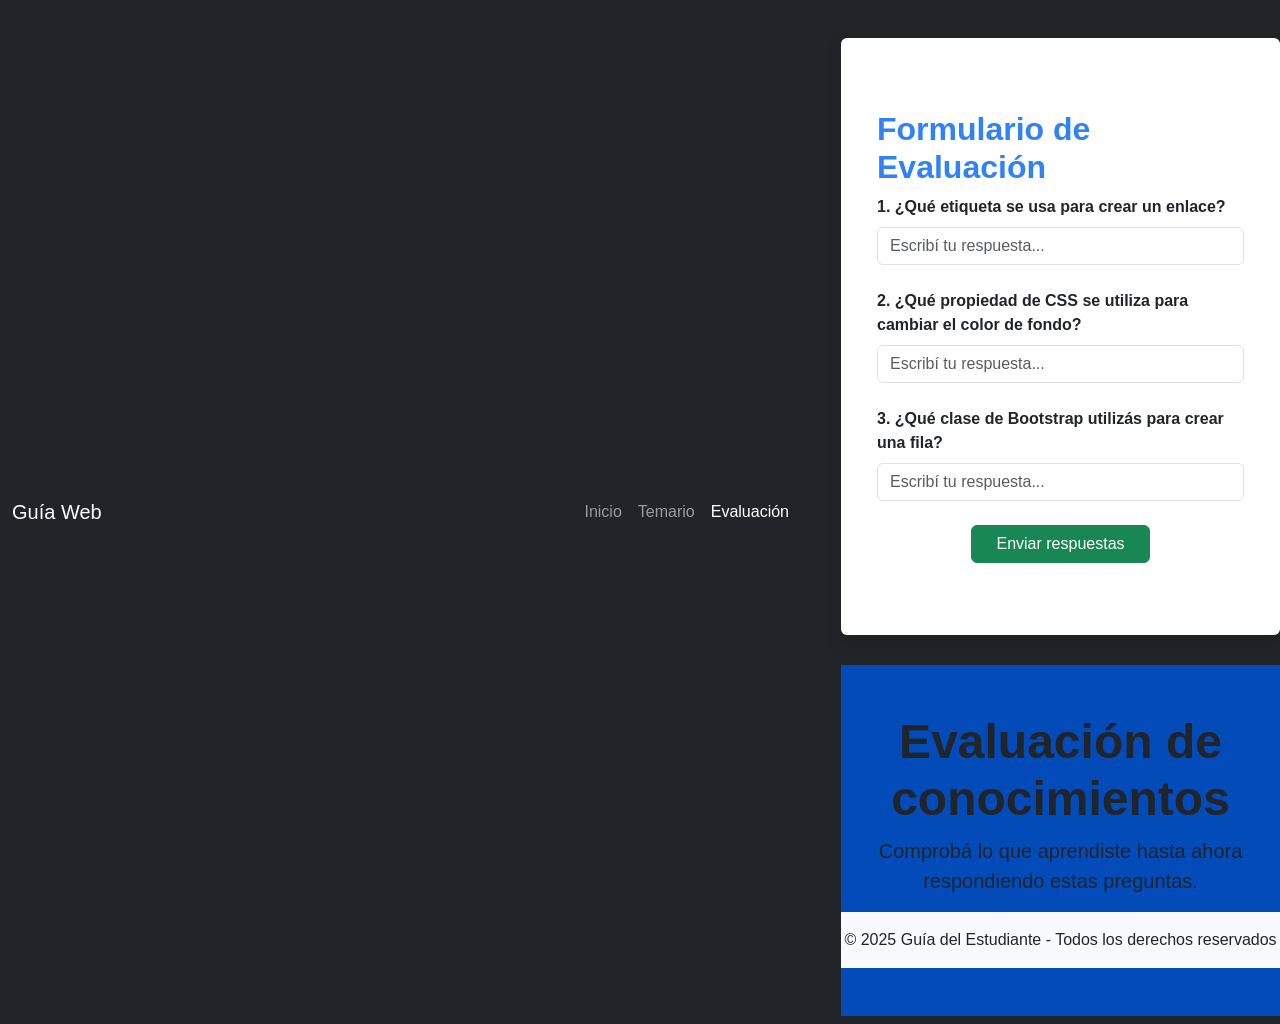
==== evaluacion.html @ 554e3e7c "primer commit, agregue los archivos que hay que correjir" ====
<!DOCTYPE html>
<html lang="es">
<head>
  <meta charset="UTF-8" />
  <meta name="viewport" content="width=device-width, initial-scale=1.0"/>
  <title>Guía del Estudiante - Evaluación</title>
  <link href="https://cdn.jsdelivr.net/npm/bootstrap@5.1.0/dist/css/bootstrap.min.css" rel="stylesheet" />
  <link href="assets/css/index.css" rel="stylesheet" />
</head>
<body>
  <nav class="navbar navbar-expand-lg navbar-dark bg-dark">
    <div class="container">
      <a class="navbar-brand" href="#">Guía Web</a>
      <button class="navbar-toggler" type="button" data-bs-toggle="collapse" data-bs-target="#navbarNav">
        <span class="navbar-toggler-icon"></span>
      </button>
      <div class="collapse navbar-collapse" id="navbarNav">
        <ul class="navbar-nav ms-auto">
          <li class="nav-item"><a class="nav-link" href="index.html">Inicio</a><li>
          <li class="nav-item"><a class="nav-link" href="temario.htmlx">Temario</a><li>
          <li class="nav-item"><a class="nav-link active" href="evaluación.html">Evaluación</a><li>
        <ul>
      </div>
    </div>
  <nav>

  <article class="bg-white shadow rounded p-4">
  <main class="container my-5">
      <h2>Formulario de Evaluación</h2>
      <forms>
        <div class="mb-4">
          <label class="form-label fw-bold">1. ¿Qué etiqueta se usa para crear un enlace?</label>
          <input type="text" class="form-control" placeholder="Escribí tu respuesta...">
        </div>
        <div class="mb-4">
          <label class="form-label fw-bold">2. ¿Qué propiedad de CSS se utiliza para cambiar el color de fondo?</label>
          <input type="text" class="form-control" placeholder="Escribí tu respuesta...">
        </div>
        <div class="mb-4">
          <label class="form-label fw-bold">3. ¿Qué clase de Bootstrap utilizás para crear una fila?</label>
          <input type="text" class="form-control" placeholder="Escribí tu respuesta...">
        </div>
        <div class="text-center">
          <button type="submit" class="btn btn-success px-4">Enviar respuestas</button>
        </div>
      </forms>
    </article>
  </main>

  <header class="text-dark text-center py-5">
    <div class="contenedor">
      <h1 class="display-5">Evaluación de conocimientos</h1>
      <p class="lead">Comprobá lo que aprendiste hasta ahora respondiendo estas preguntas.</p>
    </div>
  <header>

  <footer class="bg-light text-center py-3 mt-auto">
    <p class="mb-0">&copy; 2025 Guía del Estudiante - Todos los derechos reservados</p>
  </footer>

</body>
<script src="https://cdn.jsdelivr.net/npm/bootstrap@5.3.6/dist/js/bootstrap.bundle.min.js"></script>
</html>
---- assets/css/index.css ----
/* ==== Estilo general ==== */
body {
  font-family: "Segoe UI", sans-serif;
  background-color: #faf8f8;
}

/* ==== Navbar ==== */
.navbar-nav .nav-link:hover {
  color: #00245a;
}

/* ==== Header ==== */
header {
  background-color: #024bb8;
}

header h1 {
  font-weight: bold !important;
}

/* ==== Artículos ==== */
article {
  margin: 30px auto;
}

/* ==== Títulos y subtítulos ==== */
article h2,
article h3 {
  color: #3181f8;
  font-weight: bold;
}

/* ==== Párrafos ==== */
article p {
  color: #292121;
  font-size: 1rem;
}

/* ==== Footer ==== */
footer {
  background-color: #212529;
  text-align: center;
  padding: 15px 0;
  margin-top: auto;
}
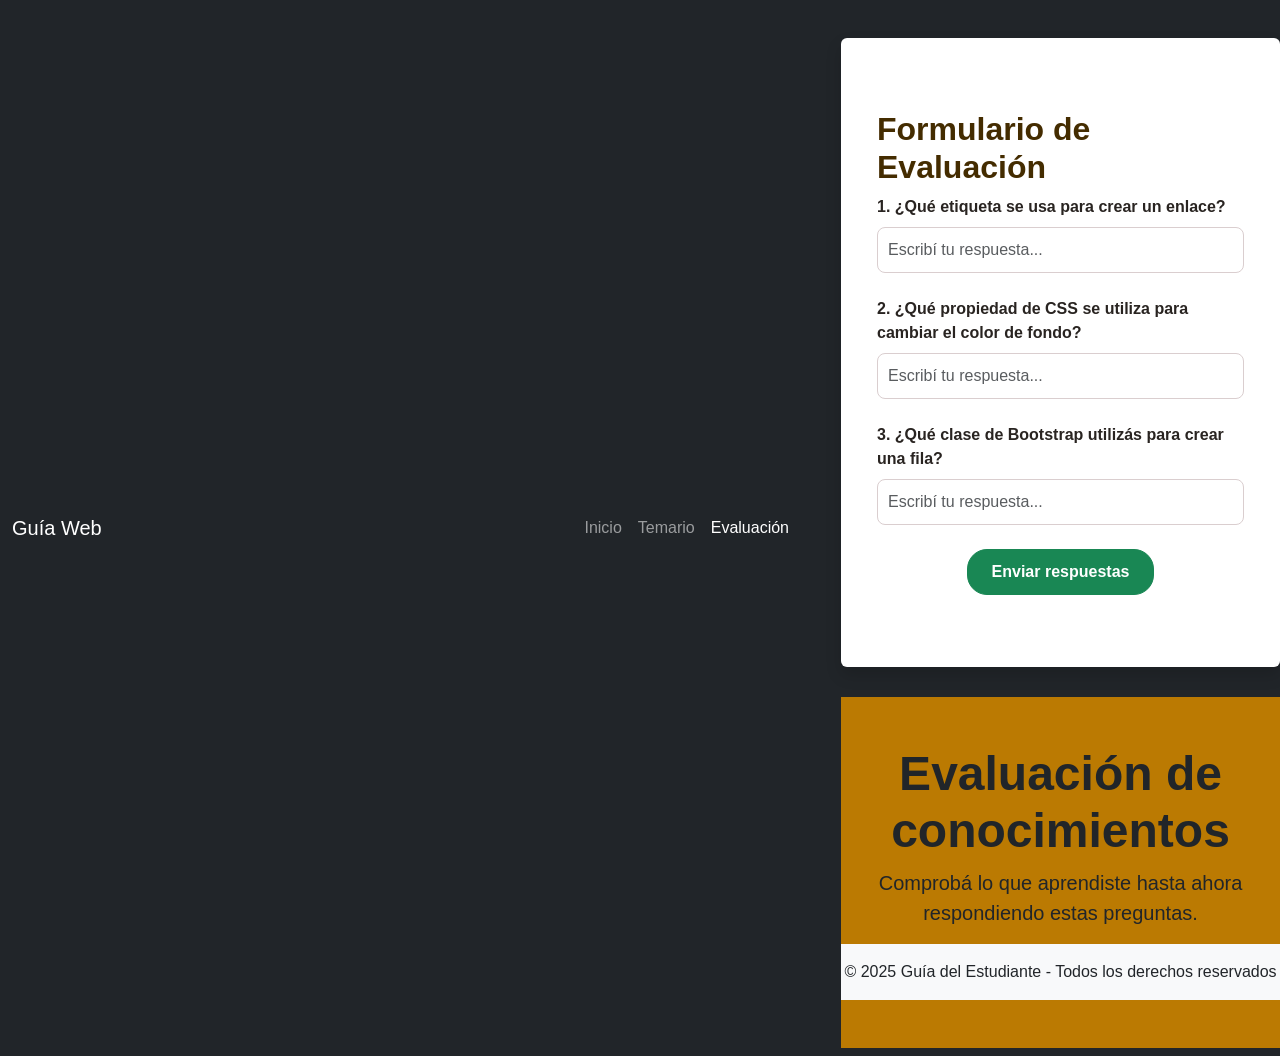
==== commit c09663c6: "arreglo en la version de bootstrap" ====
--- a/evaluacion.html
+++ b/evaluacion.html
@@ -5,7 +5,7 @@
   <meta name="viewport" content="width=device-width, initial-scale=1.0"/>
   <title>Guía del Estudiante - Evaluación</title>
   <link href="https://cdn.jsdelivr.net/npm/bootstrap@5.1.0/dist/css/bootstrap.min.css" rel="stylesheet" />
-  <link href="assets/css/index.css" rel="stylesheet" />
+  <link href="/evaluacion.css" rel="stylesheet" />
 </head>
 <body>
   <nav class="navbar navbar-expand-lg navbar-dark bg-dark">
--- a/evaluacion.css
+++ b/evaluacion.css
@@ -0,0 +1,59 @@
+/* ==== Estilo general ==== */
+body {
+  font-family: "Segoe UI", sans-serif;
+  background-color: #f8f9fa;
+}
+
+/* ==== Navbar ==== */
+.navbar-nav .nav-link:hover {
+  color: #ffc75f;
+}
+
+/* ==== Header ==== */
+header {
+  background-color: #bb7a02;
+}
+
+header h1 {
+  font-weight: bold !important;
+}
+
+/* ==== Artículos ==== */
+article {
+  margin: 30px auto;
+}
+
+/* ==== Títulos y subtítulos ==== */
+article h2,
+article h3 {
+  color: #442c00;
+  font-weight: bold;
+}
+
+/* ==== Labels ==== */
+article label {
+  color: #292421;
+  font-size: 1rem;
+}
+
+/* ==== Formularios ==== */
+input.form-control {
+  border-radius: 8px;
+  padding: 10px;
+  border: 1px solid #dacecf;
+}
+
+/* ==== Botones ==== */
+.btn {
+  border-radius: 20px;
+  padding: 10px 25px;
+  font-weight: bold;
+}
+
+/* ==== Footer ==== */
+footer {
+  background-color: #212529;
+  text-align: center;
+  padding: 15px 0;
+  margin-top: auto;
+}
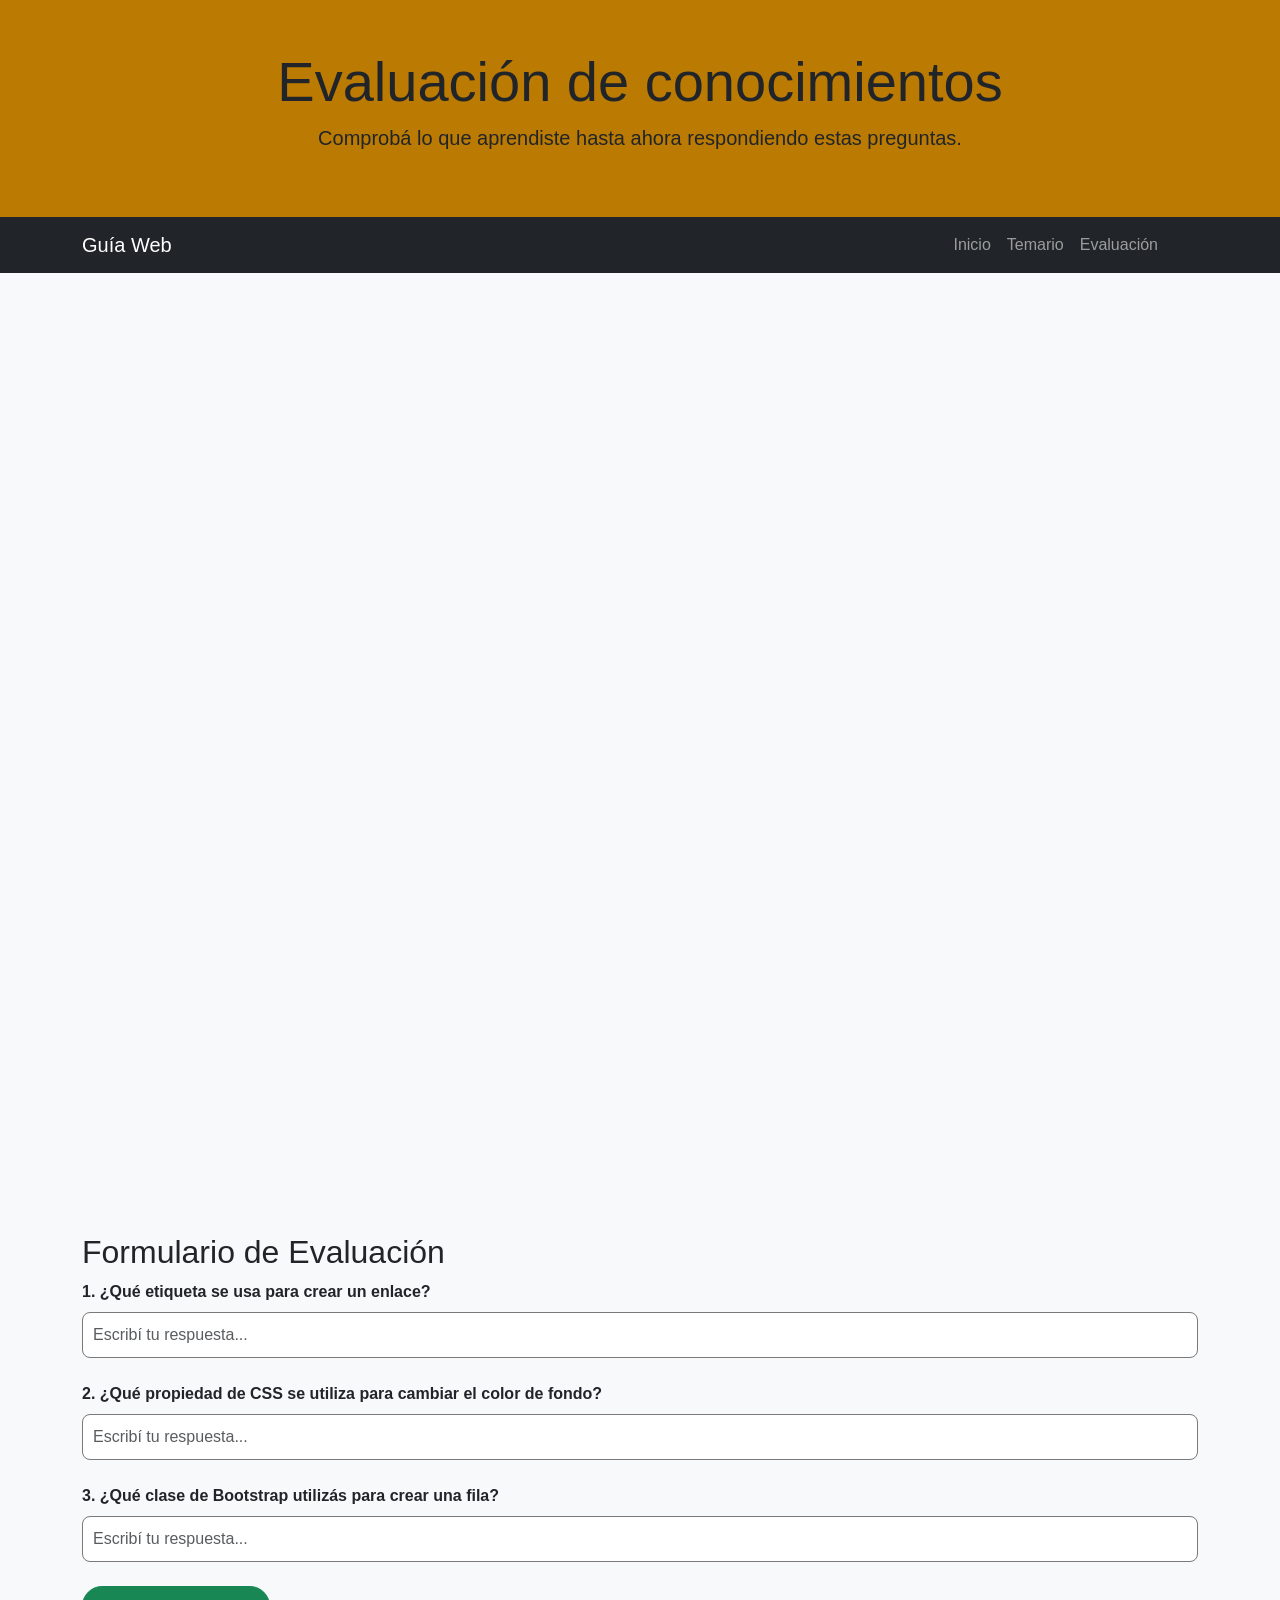
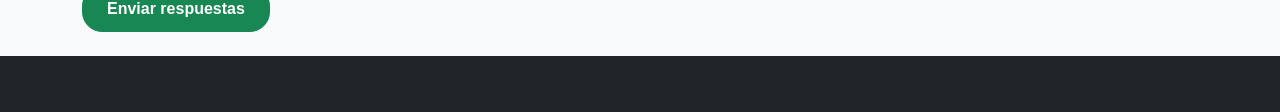
==== commit 9a75be3b: "cambios en toda la estructura" ====
--- a/evaluacion.html
+++ b/evaluacion.html
@@ -1,31 +1,36 @@
 <!DOCTYPE html>
 <html lang="es">
 <head>
-  <meta charset="UTF-8" />
-  <meta name="viewport" content="width=device-width, initial-scale=1.0"/>
+  <meta charset="UTF-8">
+  <meta name="viewport" content="width=device-width, initial-scale=1.0">
   <title>Guía del Estudiante - Evaluación</title>
-  <link href="https://cdn.jsdelivr.net/npm/bootstrap@5.1.0/dist/css/bootstrap.min.css" rel="stylesheet" />
-  <link href="/evaluacion.css" rel="stylesheet" />
+  <link href="https://cdn.jsdelivr.net/npm/bootstrap@5.3.6/dist/css/bootstrap.min.css" rel="stylesheet" integrity="sha384-4Q6Gf2aSP4eDXB8Miphtr37CMZZQ5oXLH2yaXMJ2w8e2ZtHTl7GptT4jmndRuHDT" crossorigin="anonymous">
+  <link rel="stylesheet" href="assets/css/evaluacion.css">
 </head>
 <body>
+  <header class="text-dark text-center py-5">
+    <div class="contenedor">
+      <h1 class="display-4">Evaluación de conocimientos</h1>
+      <p class="lead">Comprobá lo que aprendiste hasta ahora respondiendo estas preguntas.</p>
+    </div>
+  </header>
   <nav class="navbar navbar-expand-lg navbar-dark bg-dark">
     <div class="container">
-      <a class="navbar-brand" href="#">Guía Web</a>
+      <a class="navbar-brand" href="/index.html">Guía Web</a>
       <button class="navbar-toggler" type="button" data-bs-toggle="collapse" data-bs-target="#navbarNav">
         <span class="navbar-toggler-icon"></span>
       </button>
       <div class="collapse navbar-collapse" id="navbarNav">
         <ul class="navbar-nav ms-auto">
           <li class="nav-item"><a class="nav-link" href="index.html">Inicio</a><li>
-          <li class="nav-item"><a class="nav-link" href="temario.htmlx">Temario</a><li>
-          <li class="nav-item"><a class="nav-link active" href="evaluación.html">Evaluación</a><li>
+          <li class="nav-item"><a class="nav-link" href="temario.html">Temario</a><li>
+          <li class="nav-item"><a class="nav-link" href="evaluación.html">Evaluación</a><li>
         <ul>
       </div>
     </div>
-  <nav>
-
-  <article class="bg-white shadow rounded p-4">
-  <main class="container my-5">
+  </nav>
+    <main class="container mt-4">
+     <article class="d-flex flex-column min-vh-100"></article>
       <h2>Formulario de Evaluación</h2>
       <forms>
         <div class="mb-4">
@@ -40,24 +45,18 @@
           <label class="form-label fw-bold">3. ¿Qué clase de Bootstrap utilizás para crear una fila?</label>
           <input type="text" class="form-control" placeholder="Escribí tu respuesta...">
         </div>
-        <div class="text-center">
+        <div class="mb-4">
           <button type="submit" class="btn btn-success px-4">Enviar respuestas</button>
         </div>
       </forms>
-    </article>
-  </main>
+     </article>
+    </main>
 
-  <header class="text-dark text-center py-5">
-    <div class="contenedor">
-      <h1 class="display-5">Evaluación de conocimientos</h1>
-      <p class="lead">Comprobá lo que aprendiste hasta ahora respondiendo estas preguntas.</p>
-    </div>
-  <header>
+   <footer class="text-center py-3 mt-auto">
+    <p class="mb-0">&copy; 2025 Guía del Estudiante - Todos los derechos reservados</p>
+   </footer>
 
-  <footer class="bg-light text-center py-3 mt-auto">
-    <p class="mb-0">&copy; 2025 Guía del Estudiante - Todos los derechos reservados</p>
-  </footer>
+ <script src="https://cdn.jsdelivr.net/npm/bootstrap@5.3.6/dist/js/bootstrap.bundle.min.js" integrity="sha384-j1CDi7MgGQ12Z7Qab0qlWQ/Qqz24Gc6BM0thvEMVjHnfYGF0rmFCozFSxQBxwHKO" crossorigin="anonymous"></script>
+</body>
 
-</body>
-<script src="https://cdn.jsdelivr.net/npm/bootstrap@5.3.6/dist/js/bootstrap.bundle.min.js"></script>
 </html>
--- a/assets/css/evaluacion.css
+++ b/assets/css/evaluacion.css
@@ -0,0 +1,59 @@
+/* ==== Estilo general ==== */
+body {
+  font-family: "Segoe UI", sans-serif;
+  background-color: #f8f9fa;
+}
+
+/* ==== Navbar ==== */
+.navbar-nav .nav-link:hover {
+  color: #ffc75f;
+  align-items: center;
+}
+
+/* ==== Header ==== */
+header {
+  background-color: #bb7a02;
+}
+
+header h1 {
+  font-weight: bold;
+}
+
+/* ==== Artículos ==== */
+article {
+  margin: 30px auto;
+}
+
+/* ==== Títulos y subtítulos ==== */
+article h2, article h3 {
+  color: #442c00;
+  font-weight: bold;
+}
+
+/* ==== Labels ==== */
+article label {
+  color: #292421;
+  font-size: 1rem;
+}
+
+/* ==== Formularios ==== */
+input.form-control {
+  border-radius: 8px;
+  padding: 10px;
+  border: 1px solid #7a7878;
+}
+
+/* ==== Botones ==== */
+.btn {
+  border-radius: 20px;
+  padding: 10px 25px;
+  font-weight: bold;
+}
+
+/* ==== Footer ==== */
+footer {
+  background-color: #212529;
+  text-align: center;
+  padding: 15px 0;
+  margin-top: auto;
+}
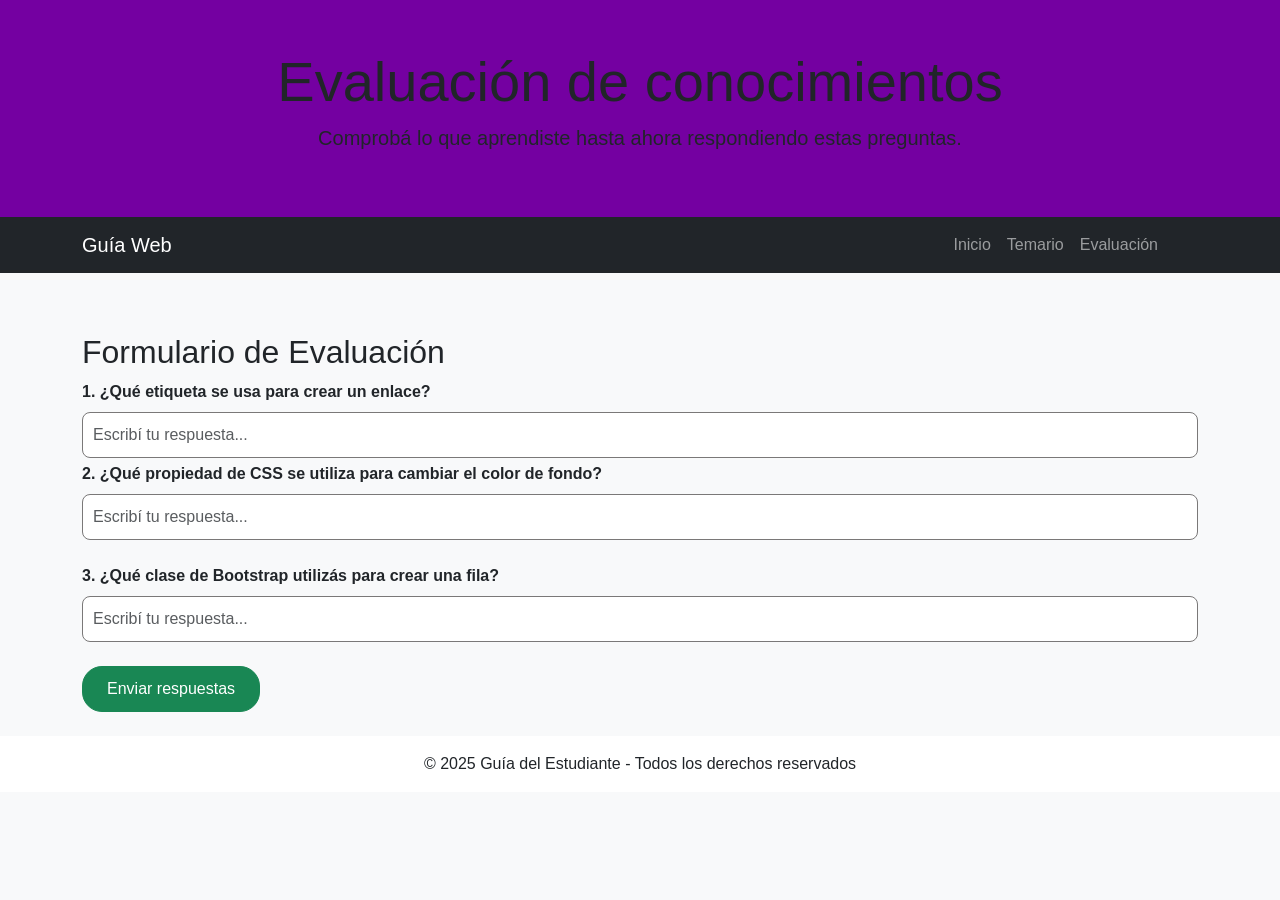
==== commit 233f2018: "agrego comentarios y finalizo" ====
--- a/evaluacion.html
+++ b/evaluacion.html
@@ -2,7 +2,7 @@
 <html lang="es">
 <head>
   <meta charset="UTF-8">
-  <meta name="viewport" content="width=device-width, initial-scale=1.0">
+  <meta name="viewport" content="width=device-width, initial-scale=1.0"> <!-- aqui comienza el codigo-->
   <title>Guía del Estudiante - Evaluación</title>
   <link href="https://cdn.jsdelivr.net/npm/bootstrap@5.3.6/dist/css/bootstrap.min.css" rel="stylesheet" integrity="sha384-4Q6Gf2aSP4eDXB8Miphtr37CMZZQ5oXLH2yaXMJ2w8e2ZtHTl7GptT4jmndRuHDT" crossorigin="anonymous">
   <link rel="stylesheet" href="assets/css/evaluacion.css">
@@ -16,7 +16,7 @@
   </header>
   <nav class="navbar navbar-expand-lg navbar-dark bg-dark">
     <div class="container">
-      <a class="navbar-brand" href="/index.html">Guía Web</a>
+      <a class="navbar-brand" href="/index.html">Guía Web</a> <!-- barra de navegacion-->
       <button class="navbar-toggler" type="button" data-bs-toggle="collapse" data-bs-target="#navbarNav">
         <span class="navbar-toggler-icon"></span>
       </button>
@@ -29,11 +29,11 @@
       </div>
     </div>
   </nav>
-    <main class="container mt-4">
-     <article class="d-flex flex-column min-vh-100"></article>
-      <h2>Formulario de Evaluación</h2>
+    <main class="container mt-1">
+     <article class="d-flex flex-column"></article>
+      <h2>Formulario de Evaluación</h2> <!--aqui comienza el formulario-->
       <forms>
-        <div class="mb-4">
+        <div class="mb-1">
           <label class="form-label fw-bold">1. ¿Qué etiqueta se usa para crear un enlace?</label>
           <input type="text" class="form-control" placeholder="Escribí tu respuesta...">
         </div>
@@ -54,7 +54,7 @@
 
    <footer class="text-center py-3 mt-auto">
     <p class="mb-0">&copy; 2025 Guía del Estudiante - Todos los derechos reservados</p>
-   </footer>
+   </footer> <!-- esta es la parte del footer -->
 
  <script src="https://cdn.jsdelivr.net/npm/bootstrap@5.3.6/dist/js/bootstrap.bundle.min.js" integrity="sha384-j1CDi7MgGQ12Z7Qab0qlWQ/Qqz24Gc6BM0thvEMVjHnfYGF0rmFCozFSxQBxwHKO" crossorigin="anonymous"></script>
 </body>
--- a/assets/css/evaluacion.css
+++ b/assets/css/evaluacion.css
@@ -6,13 +6,13 @@
 
 /* ==== Navbar ==== */
 .navbar-nav .nav-link:hover {
-  color: #ffc75f;
+  color: #6d27a2;
   align-items: center;
 }
 
 /* ==== Header ==== */
 header {
-  background-color: #bb7a02;
+  background-color: #7400a1;
 }
 
 header h1 {
@@ -47,12 +47,12 @@
 .btn {
   border-radius: 20px;
   padding: 10px 25px;
-  font-weight: bold;
+  font-weight: rgb(86, 15, 112);
 }
 
 /* ==== Footer ==== */
 footer {
-  background-color: #212529;
+  background-color: #ffffff;
   text-align: center;
   padding: 15px 0;
   margin-top: auto;
